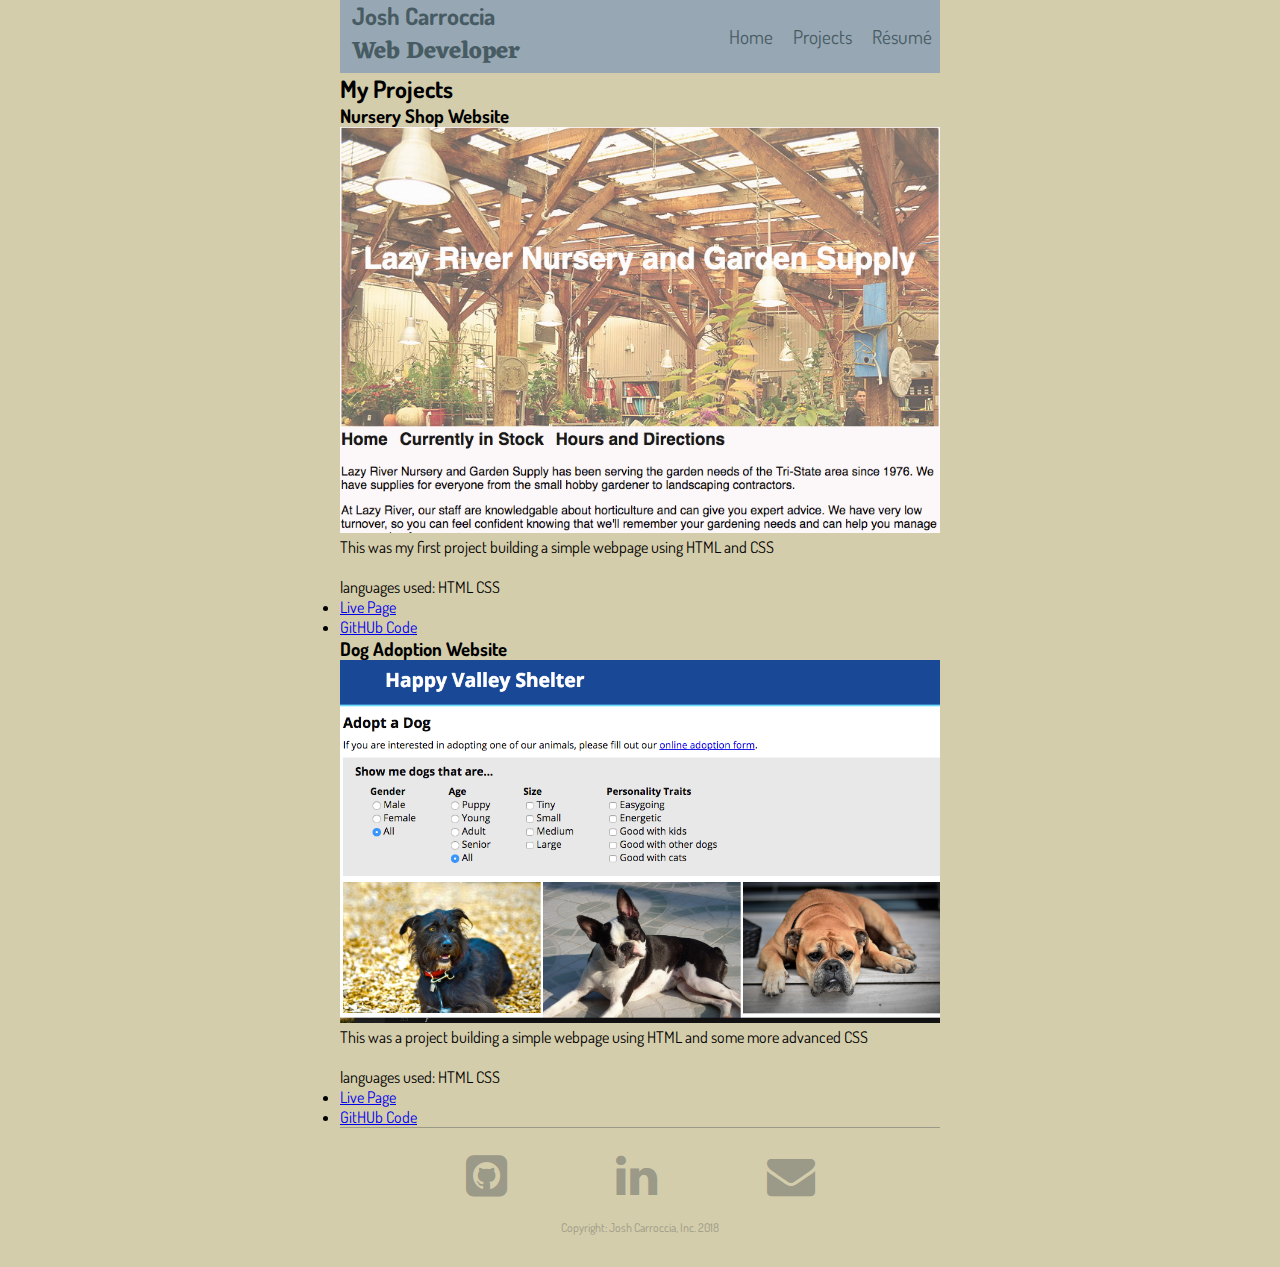
==== projects.html @ e6628724 "Completed initial homepage addded fonts/icons" ====
<!DOCTYPE html>
<html>
<head>
    <meta charset="utf-8" />
    <meta http-equiv="X-UA-Compatible" content="IE=edge">
    <title>Josh Carroccia - Projects</title>
    <meta name="viewport" content="width=device-width, initial-scale=1">
    <link rel="stylesheet" type="text/css" media="screen" href="style.css" />
    <link rel="stylesheet" href="https://cdnjs.cloudflare.com/ajax/libs/font-awesome/4.7.0/css/font-awesome.min.css">
    <link href="https://fonts.googleapis.com/css?family=Dosis|Eczar" rel="stylesheet">
</head>
<body>
    <header class="header">
        <h1>Josh Carroccia<br><span class="header-sub">Web Developer</span></h1>
        <nav class="main-nav">
            <ul class="main-nav__menu">
                <li class="main-nav__item"><a href="index.html">Home</a></li>
                <li class="main-nav__item"><a href="projects.html">Projects</a></li>
                <li class="main-nav__item"><a href="resume.html">Résumé</a></li>
            </ul>
        </nav>
    </header>
    <section class="project">
        <h2>My Projects</h2>
        <section class="project-info">
            <h3>Nursery Shop Website</h3>
            <img src = "lazyRiver.png">
                <p>
                This was my first project building a simple webpage using HTML and CSS<br>
                <br>
                languages used: HTML CSS
                </p>
                <ul>
                    <li><a href="#">Live Page</a></li>
                    <li><a href="#">GitHUb Code</a></li>
                </ul>
        </section>
        <section class="project-info">
                <h3>Dog Adoption Website</h3>
                <img src = "Dog-adoption.png">
                    <p>
                    This was a project building a simple webpage using HTML and some more advanced CSS<br>
                    <br>
                    languages used: HTML CSS
                    </p>
                    <ul>
                        <li><a href="#">Live Page</a></li>
                        <li><a href="#">GitHUb Code</a></li>
                    </ul>
            </section>
    </section>  
    <footer class="footer">
            <ul class="footer-contact"> 
                <li><a class="footer-contact__icon" href="#"><i class="fa fa-github-square"></i></a></li>
                <li><a class="footer-contact__icon" href="#"><i class="fa fa-linkedin"></i></a></li>
                <li><a class="footer-contact__icon" href="#"><i class="fa fa-envelope"></i></a></li>
            </ul>
        <p class="footer__info">Copyright: Josh Carroccia, Inc. 2018</p>
    </footer>
</body>
</html>
---- style.css ----
* {
    box-sizing: border-box;
    margin: 0;
    padding: 0;
}

body {
    max-width: 600px;
    margin: 0 auto;
    background-color: #D4CDAB;
    font-family: 'Dosis', sans-serif; 
}

img {
    max-width: 100%;
}

/* ******Header******** */
.header {
    display: flex;
    justify-content: space-between;
    background-color: #97A7B3;
}

.header-sub {
    font-family: 'Eczar';
}
.header h1 {
    font-size: 1.5rem;
    padding-left: .75rem;
    color: #475B63;
}
.main-nav{
    align-self: center;
    font-size: 1.2rem;
}

.main-nav__item {
    list-style: none;
    margin: 0 .5rem;
    display: inline;
}

.main-nav__item a{      
    text-decoration: none;
    color: #475B63;
}

.main-nav__item a:hover {
    text-decoration: underline;
    color: #9B9987;
}

/* **********About ME CSS*********** */

.aboutMe {
    margin: 1rem 0;   
    color: #475B63; 
}

.aboutMe__header {
    font-size: 2.25rem;
}

.aboutMe__main-image {
    max-width: 75%;
    text-align: center;
    margin: 1.5rem 3rem;
}

.aboutMe-info{
    padding: 0 2rem;
}

/* *************Projects CSS ************* */


/* *************Resume CSS ************* */


/* ***********FOOTER CSS *********** */

.footer {
    /* display: flex;
    flex-direction: column;
    justify-content: center;
    align-content: center; */
    border-top: 1px solid #9B9987;
    padding: 1rem 1rem;
    color: #9B9987;
    font-size: .75rem;
}
.footer-contact {
    display: flex;
    justify-content: space-evenly;
    flex-direction: row;
}


.footer-contact li {
    list-style: none;
}

.footer-contact a{
    color: #9B9987;
    text-decoration: none;
    font-size: 3rem;
}

.footer p {
    text-align: center;
    margin: 1rem 0;
}
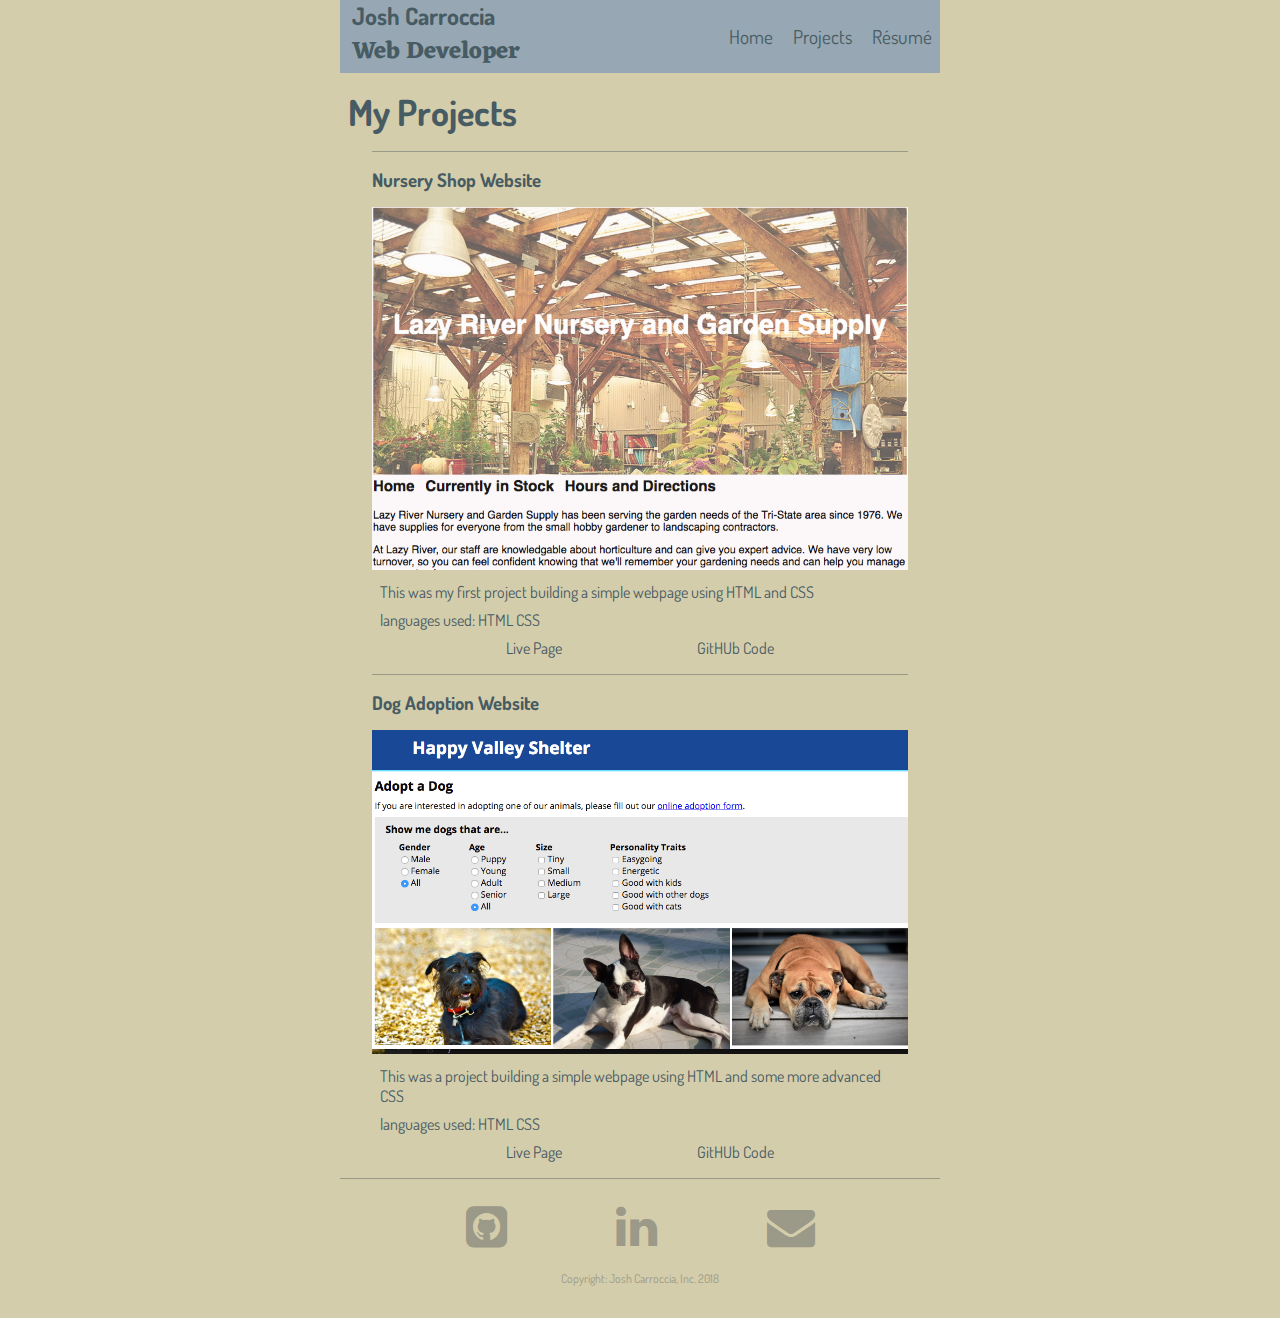
==== commit 2d7ebe90: "finished building intial projects page" ====
--- a/projects.html
+++ b/projects.html
@@ -20,32 +20,33 @@
             </ul>
         </nav>
     </header>
-    <section class="project">
-        <h2>My Projects</h2>
+    <h2 class="project-header">My Projects</h2>
+     <section class="project">
         <section class="project-info">
             <h3>Nursery Shop Website</h3>
             <img src = "lazyRiver.png">
                 <p>
-                This was my first project building a simple webpage using HTML and CSS<br>
-                <br>
+                This was my first project building a simple webpage using HTML and CSS
+                </p>
+                <p>
                 languages used: HTML CSS
                 </p>
-                <ul>
-                    <li><a href="#">Live Page</a></li>
-                    <li><a href="#">GitHUb Code</a></li>
+                <ul class="project-links">
+                    <li class="project-links__item"><a href="#">Live Page</a></li>
+                    <li class="project-links__item"><a href="#">GitHUb Code</a></li>
                 </ul>
         </section>
         <section class="project-info">
                 <h3>Dog Adoption Website</h3>
                 <img src = "Dog-adoption.png">
                     <p>
-                    This was a project building a simple webpage using HTML and some more advanced CSS<br>
-                    <br>
+                    This was a project building a simple webpage using HTML and some more advanced CSS
+                    <p>
                     languages used: HTML CSS
-                    </p>
-                    <ul>
-                        <li><a href="#">Live Page</a></li>
-                        <li><a href="#">GitHUb Code</a></li>
+                     </p>
+                    <ul class="project-links">
+                        <li class="project-links__item"><a href="#">Live Page</a></li>
+                        <li class="project-links__item"><a href="#">GitHUb Code</a></li>
                     </ul>
             </section>
     </section>  
--- a/style.css
+++ b/style.css
@@ -48,7 +48,7 @@
 
 .main-nav__item a:hover {
     text-decoration: underline;
-    color: #9B9987;
+    color: #DBE9EE;
 }
 
 /* **********About ME CSS*********** */
@@ -73,7 +73,52 @@
 }
 
 /* *************Projects CSS ************* */
+.project-header {
+    margin: 1rem 0 0 .5rem;
+    font-size: 2.25rem;
+    color: #475B63; 
+}
+.project {
+    display: flex;
+    flex-direction: column;
+    justify-content: flex-start;
+    margin: 0 2rem;  
+    color: #475B63; 
+}
 
+.project-info {
+    max-width: 100%;
+    border-top: 1px solid #9B9987;
+    margin-top: 1rem;
+}
+
+.project-info h3 {
+    margin: 1rem 0;
+    font-weight: bold;
+}
+
+.project-info p {
+    margin: .5rem .5rem;
+}
+
+.project-links {
+    display: flex;
+    justify-content: space-evenly;
+}
+
+.project-links__item {
+    list-style: none;
+}
+
+.project-links__item a {
+    text-decoration: none;
+    color: #475B63;
+}
+
+.project-links__item a:hover {
+    text-decoration: underline;
+    color: #DBE9EE;
+}
 
 /* *************Resume CSS ************* */
 
@@ -86,6 +131,7 @@
     justify-content: center;
     align-content: center; */
     border-top: 1px solid #9B9987;
+    margin-top: 1rem;
     padding: 1rem 1rem;
     color: #9B9987;
     font-size: .75rem;
@@ -107,6 +153,11 @@
     font-size: 3rem;
 }
 
+.footer-contact a:hover{
+    color: #DBE9EE;
+    text-decoration: none;
+    font-size: 4rem;
+}
 .footer p {
     text-align: center;
     margin: 1rem 0;
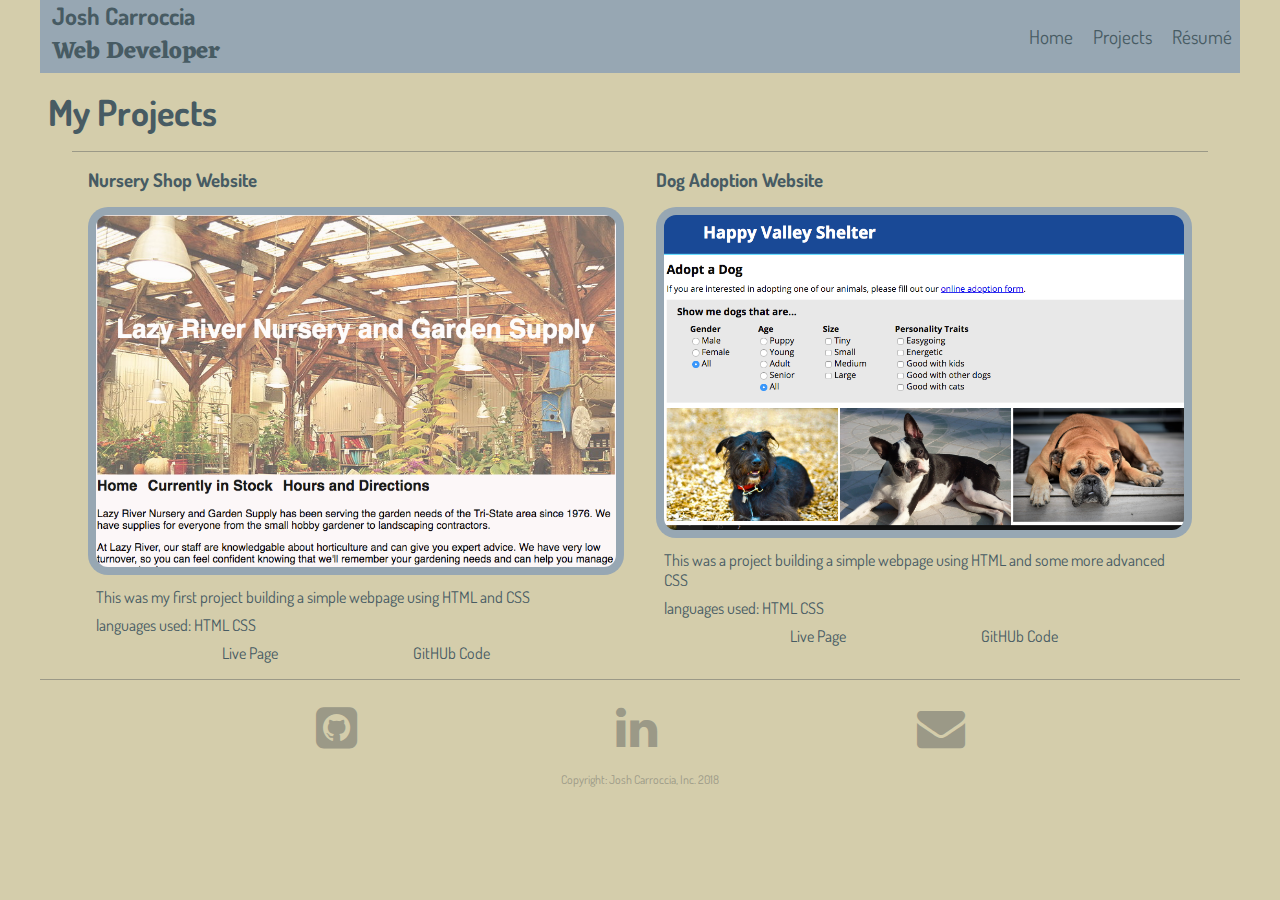
==== commit 7f686b40: "Added resume updates and responsiveness" ====
--- a/projects.html
+++ b/projects.html
@@ -32,8 +32,8 @@
                 languages used: HTML CSS
                 </p>
                 <ul class="project-links">
-                    <li class="project-links__item"><a href="#">Live Page</a></li>
-                    <li class="project-links__item"><a href="#">GitHUb Code</a></li>
+                    <li class="project-links__item"><a href="https://typhoon-icicle.glitch.me/">Live Page</a></li>
+                    <li class="project-links__item"><a href="https://github.com/momentum-cohort-2018-07/lab-w1d3-carrocciaj/tree/development/lazyRiver">GitHUb Code</a></li>
                 </ul>
         </section>
         <section class="project-info">
@@ -45,16 +45,16 @@
                     languages used: HTML CSS
                      </p>
                     <ul class="project-links">
-                        <li class="project-links__item"><a href="#">Live Page</a></li>
-                        <li class="project-links__item"><a href="#">GitHUb Code</a></li>
+                        <li class="project-links__item"><a href="https://lava-eye.glitch.me/">Live Page</a></li>
+                        <li class="project-links__item"><a href="https://github.com/momentum-cohort-2018-07/lab-w1d3-carrocciaj/tree/development/adoption">GitHUb Code</a></li>
                     </ul>
             </section>
     </section>  
     <footer class="footer">
             <ul class="footer-contact"> 
-                <li><a class="footer-contact__icon" href="#"><i class="fa fa-github-square"></i></a></li>
-                <li><a class="footer-contact__icon" href="#"><i class="fa fa-linkedin"></i></a></li>
-                <li><a class="footer-contact__icon" href="#"><i class="fa fa-envelope"></i></a></li>
+                <li><a class="footer-contact__icon" href="https://github.com/carrocciaj"><i class="fa fa-github-square"></i></a></li>
+                <li><a class="footer-contact__icon" href="https://www.linkedin.com/in/joshcarroccia/"><i class="fa fa-linkedin"></i></a></li>
+                <li><a class="footer-contact__icon" href="mailto:agr.carroccia@gmail.com"><i class="fa fa-envelope"></i></a></li>
             </ul>
         <p class="footer__info">Copyright: Josh Carroccia, Inc. 2018</p>
     </footer>
--- a/style.css
+++ b/style.css
@@ -92,6 +92,14 @@
     margin-top: 1rem;
 }
 
+.project-info img {
+    border-radius: 20px;
+    /* border: 2px solid #9B9987; */
+    padding: .5rem;
+    background-color: #97A7B3;
+
+}
+
 .project-info h3 {
     margin: 1rem 0;
     font-weight: bold;
@@ -122,6 +130,75 @@
 
 /* *************Resume CSS ************* */
 
+.resume-container {
+    display: flex;
+    justify-content: flex-start;
+    color: #475B63; 
+}
+
+.headshot {
+    border-radius: 50%;
+}
+.sidebar {
+    max-width: 25%;
+    margin: 1rem;
+    padding-right: .5rem;
+    border-right: 1px solid #9B9987;
+}
+
+.sidebar-items__title {
+    font-size: 1.5rem;
+    font-weight: bold;
+    
+}
+.sidebar-items__title li{
+    list-style: none;
+    font-size: 1rem;
+    padding-left: .5rem;
+}
+
+.resume {
+    max-width: 75%;
+    margin: 1rem;
+    /* border: 1px solid green; */
+}
+
+.resume h2 {
+    margin-bottom: .5rem;
+    font-size: 2rem;
+    font-weight: bold;
+    /* border: 1px solid red; */
+}
+.resume-info__school dl{
+    font-size: 1.5rem;
+    padding-bottom: 1rem;
+    margin-bottom: 1rem;
+    border-bottom: 1px solid #9B9987;
+}
+.resume-info__school dt{
+    font-size: 1.25rem;
+    margin-left: .5rem;
+    /* border: 1px solid blue; */
+}
+.resume-info__school dd{
+    font-size: 1rem;
+    margin-left: 1rem;
+    /* border: 1px solid blue; */
+}
+
+.resume-info__work {
+    font-size: 1.5rem; 
+}
+.resume-info__title{
+    font-size: 1.25rem;
+    list-style: none;
+    margin-left: .5rem;
+}
+.resume-info__worklist {
+    font-size: 1rem;
+    margin-left: 2rem;
+    margin-bottom: 1rem;
+}
 
 /* ***********FOOTER CSS *********** */
 
@@ -156,7 +233,7 @@
 .footer-contact a:hover{
     color: #DBE9EE;
     text-decoration: none;
-    font-size: 4rem;
+    font-size: 3.5rem;
 }
 .footer p {
     text-align: center;
@@ -164,3 +241,37 @@
 }
 
 
+/* Responsive for once it hit 768px */
+
+@media only screen and (min-width: 600px){
+    body {
+        max-width: 1200px;
+    }
+
+    .aboutMe {
+        display: flex;
+        justify-content: flex-start;
+    }
+
+   .aboutMe-info {
+        max-width: 50%;
+        padding: 0;
+   }
+
+   .aboutMe-info img {
+       padding: 0;
+       
+   }
+   
+   .aboutMe-info p {
+       margin: 2rem 0 0 0;
+   }
+    .project {
+        flex-direction: row;
+    }
+
+    .project-info {
+        max-width: 50%;
+        padding: 0 1rem;
+    }
+}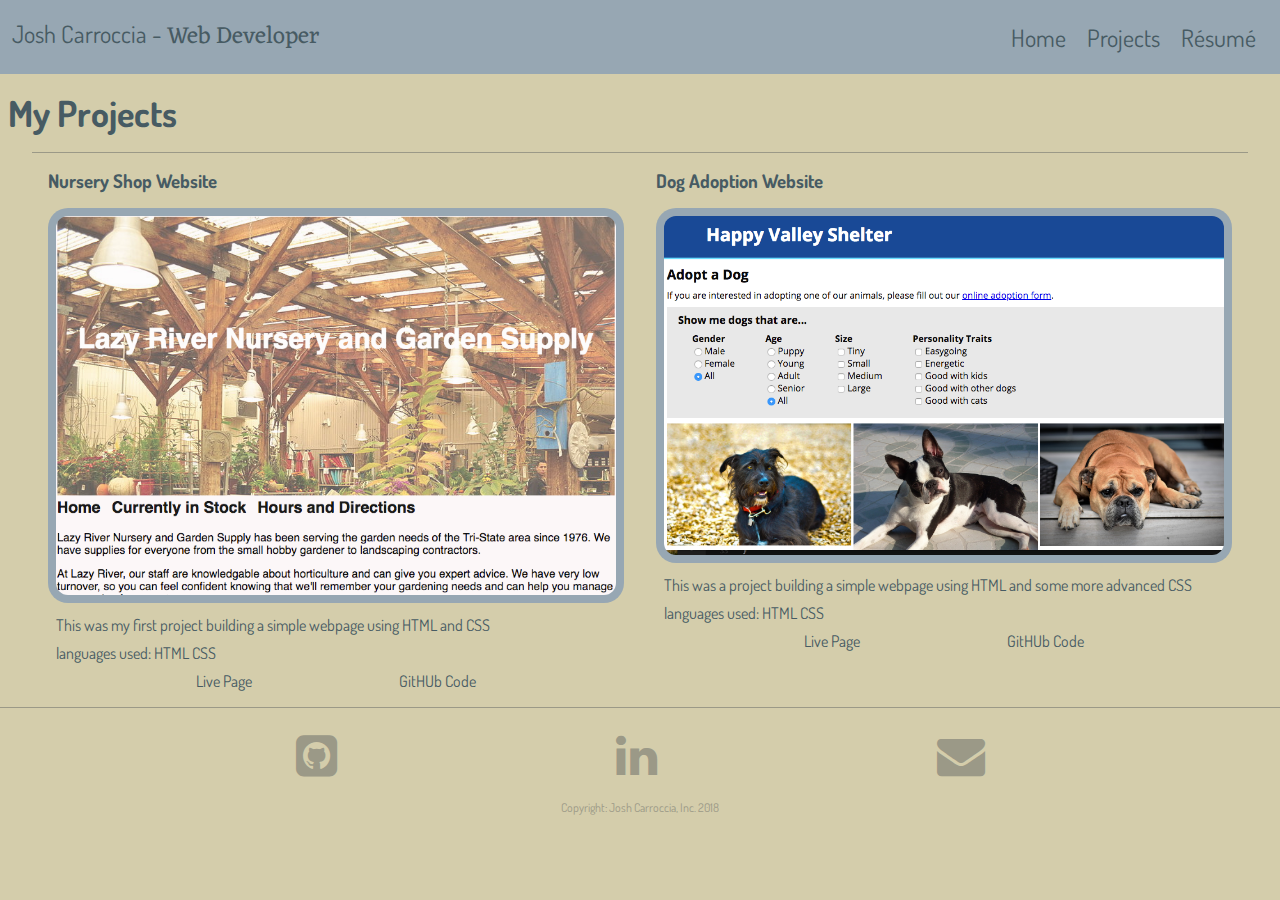
==== commit a89bb35c: "fixed typos and syntax erros" ====
--- a/projects.html
+++ b/projects.html
@@ -12,6 +12,7 @@
 <body>
     <header class="header">
         <h1>Josh Carroccia<br><span class="header-sub">Web Developer</span></h1>
+        <div class="header-desk">Josh Carroccia - <span class="header-sub">Web Developer</span></div>
         <nav class="main-nav">
             <ul class="main-nav__menu">
                 <li class="main-nav__item"><a href="index.html">Home</a></li>
@@ -41,6 +42,7 @@
                 <img src = "Dog-adoption.png">
                     <p>
                     This was a project building a simple webpage using HTML and some more advanced CSS
+                    </p>
                     <p>
                     languages used: HTML CSS
                      </p>
--- a/style.css
+++ b/style.css
@@ -20,6 +20,10 @@
     display: flex;
     justify-content: space-between;
     background-color: #97A7B3;
+}
+
+.header-desk {
+    display:none;
 }
 
 .header-sub {
@@ -245,7 +249,23 @@
 
 @media only screen and (min-width: 600px){
     body {
-        max-width: 1200px;
+        max-width: 1300px;
+    }
+
+    .header h1 {
+        display: none;
+    }
+
+    .header-desk{
+        display: inline;
+        font-size: 1.5rem;
+        padding: 1rem .75rem;
+        color: #475B63;
+    }
+
+    .main-nav {
+        font-size: 1.5rem;
+        margin-right: 1rem;
     }
 
     .aboutMe {
@@ -256,15 +276,17 @@
    .aboutMe-info {
         max-width: 50%;
         padding: 0;
+        margin: 0;
    }
 
    .aboutMe-info img {
        padding: 0;
-       
+       max-height: 100%;
    }
    
    .aboutMe-info p {
        margin: 2rem 0 0 0;
+       font-size: 1.5rem;
    }
     .project {
         flex-direction: row;
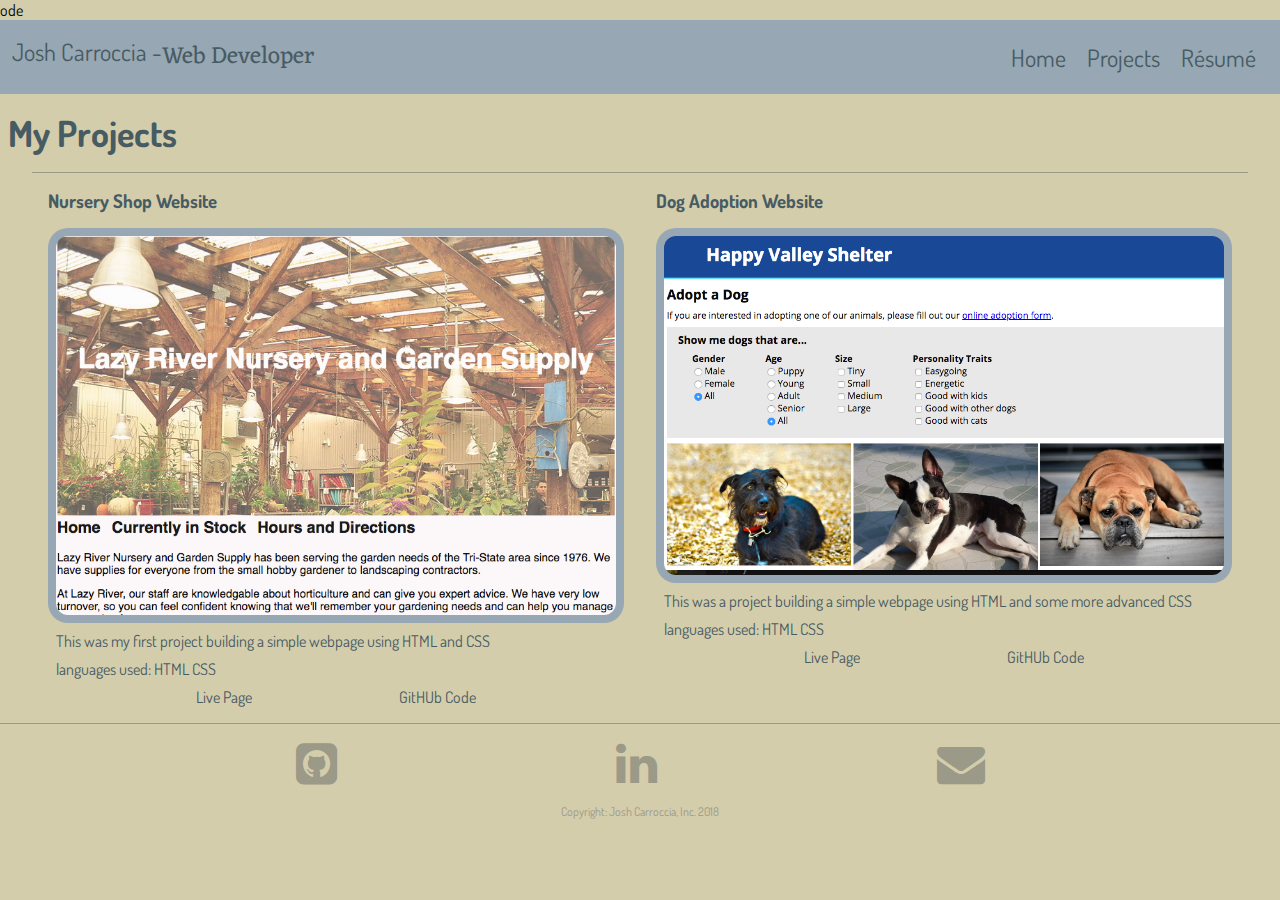
==== commit 1848e3b7: "added animation to footer" ====
--- a/projects.html
+++ b/projects.html
@@ -1,4 +1,4 @@
-<!DOCTYPE html>
+ode<!DOCTYPE html>
 <html>
 <head>
     <meta charset="utf-8" />
--- a/style.css
+++ b/style.css
@@ -146,7 +146,7 @@
 .sidebar {
     max-width: 25%;
     margin: 1rem;
-    padding-right: .5rem;
+    padding-right: 2rem;
     border-right: 1px solid #9B9987;
 }
 
@@ -228,6 +228,11 @@
     list-style: none;
 }
 
+.footer-contact li:hover {
+    animation-name: shake;
+    animation-duration: 1s;
+}
+
 .footer-contact a{
     color: #9B9987;
     text-decoration: none;
@@ -237,7 +242,6 @@
 .footer-contact a:hover{
     color: #DBE9EE;
     text-decoration: none;
-    font-size: 3.5rem;
 }
 .footer p {
     text-align: center;
@@ -257,7 +261,7 @@
     }
 
     .header-desk{
-        display: inline;
+        display:flex;
         font-size: 1.5rem;
         padding: 1rem .75rem;
         color: #475B63;
@@ -296,4 +300,22 @@
         max-width: 50%;
         padding: 0 1rem;
     }
+}
+
+@keyframes shake {
+  0% 100% {
+      transform: translate(-25%);
+  }
+
+  25% {
+    transform: translate(25%);
+  }
+
+  50% {
+    transform: translate(-25%);
+  }
+
+  75% {
+    transform: translate(25%);
+  }
 }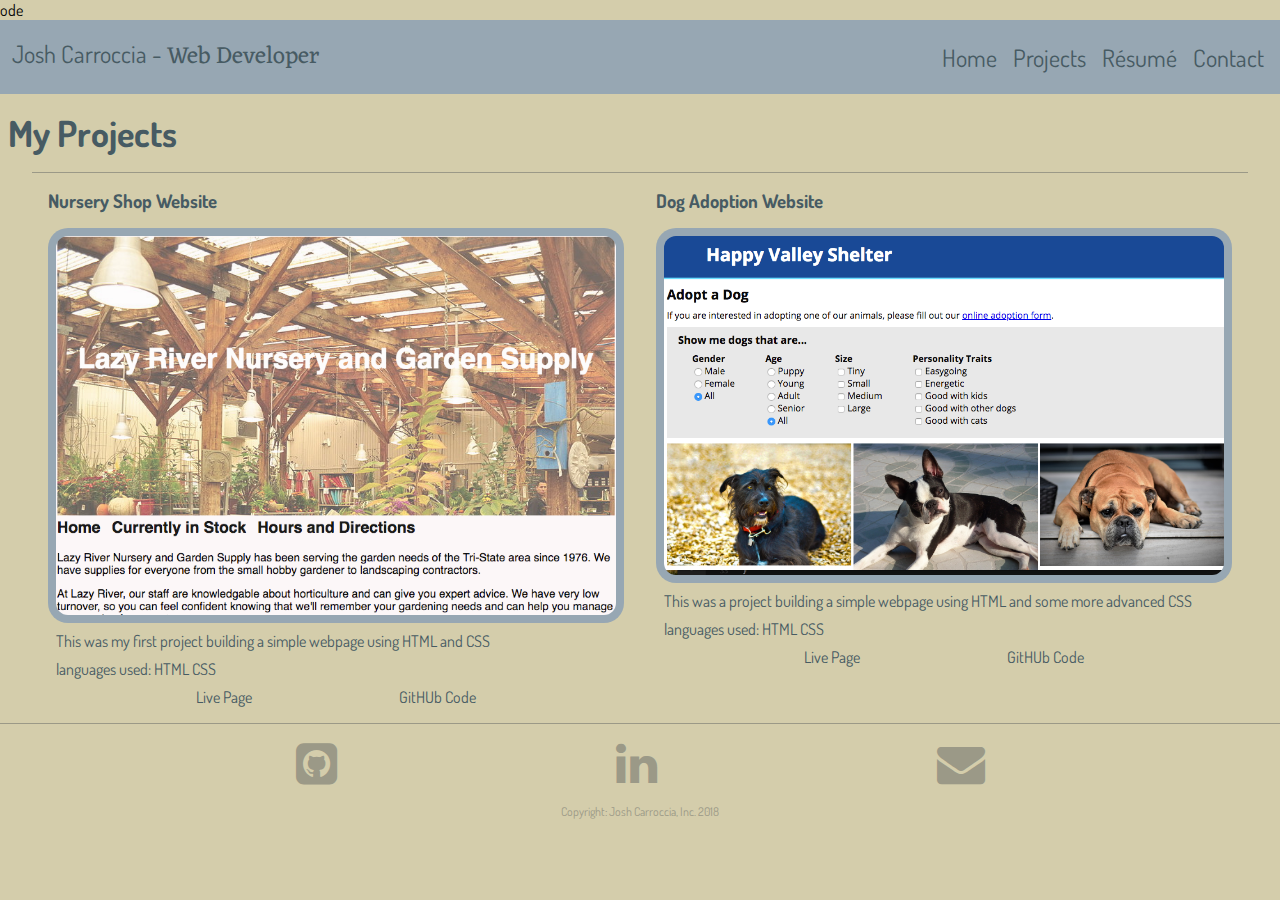
==== commit c0aaae68: "added a tag edits and contacts button" ====
--- a/projects.html
+++ b/projects.html
@@ -18,6 +18,7 @@
                 <li class="main-nav__item"><a href="index.html">Home</a></li>
                 <li class="main-nav__item"><a href="projects.html">Projects</a></li>
                 <li class="main-nav__item"><a href="resume.html">Résumé</a></li>
+                <li class="main-nav__item"><a href="#contact">Contact</a></li>
             </ul>
         </nav>
     </header>
@@ -33,8 +34,8 @@
                 languages used: HTML CSS
                 </p>
                 <ul class="project-links">
-                    <li class="project-links__item"><a href="https://typhoon-icicle.glitch.me/">Live Page</a></li>
-                    <li class="project-links__item"><a href="https://github.com/momentum-cohort-2018-07/lab-w1d3-carrocciaj/tree/development/lazyRiver">GitHUb Code</a></li>
+                    <li class="project-links__item"><a target="_blank" href="https://typhoon-icicle.glitch.me/">Live Page</a></li>
+                    <li class="project-links__item"><a target="_blank" href="https://github.com/momentum-cohort-2018-07/lab-w1d3-carrocciaj/tree/development/lazyRiver">GitHUb Code</a></li>
                 </ul>
         </section>
         <section class="project-info">
@@ -47,16 +48,16 @@
                     languages used: HTML CSS
                      </p>
                     <ul class="project-links">
-                        <li class="project-links__item"><a href="https://lava-eye.glitch.me/">Live Page</a></li>
-                        <li class="project-links__item"><a href="https://github.com/momentum-cohort-2018-07/lab-w1d3-carrocciaj/tree/development/adoption">GitHUb Code</a></li>
+                        <li class="project-links__item"><a target="_blank" href="https://lava-eye.glitch.me/">Live Page</a></li>
+                        <li class="project-links__item"><a target="_blank" href="https://github.com/momentum-cohort-2018-07/lab-w1d3-carrocciaj/tree/development/adoption">GitHUb Code</a></li>
                     </ul>
             </section>
     </section>  
-    <footer class="footer">
+    <footer class="footer" id="contact">
             <ul class="footer-contact"> 
-                <li><a class="footer-contact__icon" href="https://github.com/carrocciaj"><i class="fa fa-github-square"></i></a></li>
-                <li><a class="footer-contact__icon" href="https://www.linkedin.com/in/joshcarroccia/"><i class="fa fa-linkedin"></i></a></li>
-                <li><a class="footer-contact__icon" href="mailto:agr.carroccia@gmail.com"><i class="fa fa-envelope"></i></a></li>
+                <li><a class="footer-contact__icon" target="_blank" href="https://github.com/carrocciaj"><i class="fa fa-github-square"></i></a></li>
+                <li><a class="footer-contact__icon" target="_blank" href="https://www.linkedin.com/in/joshcarroccia/"><i class="fa fa-linkedin"></i></a></li>
+                <li><a class="footer-contact__icon" target="_blank" href="mailto:agr.carroccia@gmail.com"><i class="fa fa-envelope"></i></a></li>
             </ul>
         <p class="footer__info">Copyright: Josh Carroccia, Inc. 2018</p>
     </footer>
--- a/style.css
+++ b/style.css
@@ -38,11 +38,14 @@
     align-self: center;
     font-size: 1.2rem;
 }
-
+.main-nav__menu {
+    display: flex;
+    flex-direction: row;
+    justify-content: space-evenly;
+}
 .main-nav__item {
     list-style: none;
-    margin: 0 .5rem;
-    display: inline;
+    margin-right: .25rem;
 }
 
 .main-nav__item a{      
@@ -63,6 +66,7 @@
 }
 
 .aboutMe__header {
+
     font-size: 2.25rem;
 }
 
@@ -210,7 +214,7 @@
     /* display: flex;
     flex-direction: column;
     justify-content: center;
-    align-content: center; */
+    align-content: center; */ 
     border-top: 1px solid #9B9987;
     margin-top: 1rem;
     padding: 1rem 1rem;
@@ -261,7 +265,9 @@
     }
 
     .header-desk{
-        display:flex;
+        display: inline-block;
+        white-space: nowrap;
+        width: 100%;
         font-size: 1.5rem;
         padding: 1rem .75rem;
         color: #475B63;
@@ -269,6 +275,10 @@
 
     .main-nav {
         font-size: 1.5rem;
+        /* margin-right: 1rem; */
+    }
+
+    .main-nav__item {
         margin-right: 1rem;
     }
 
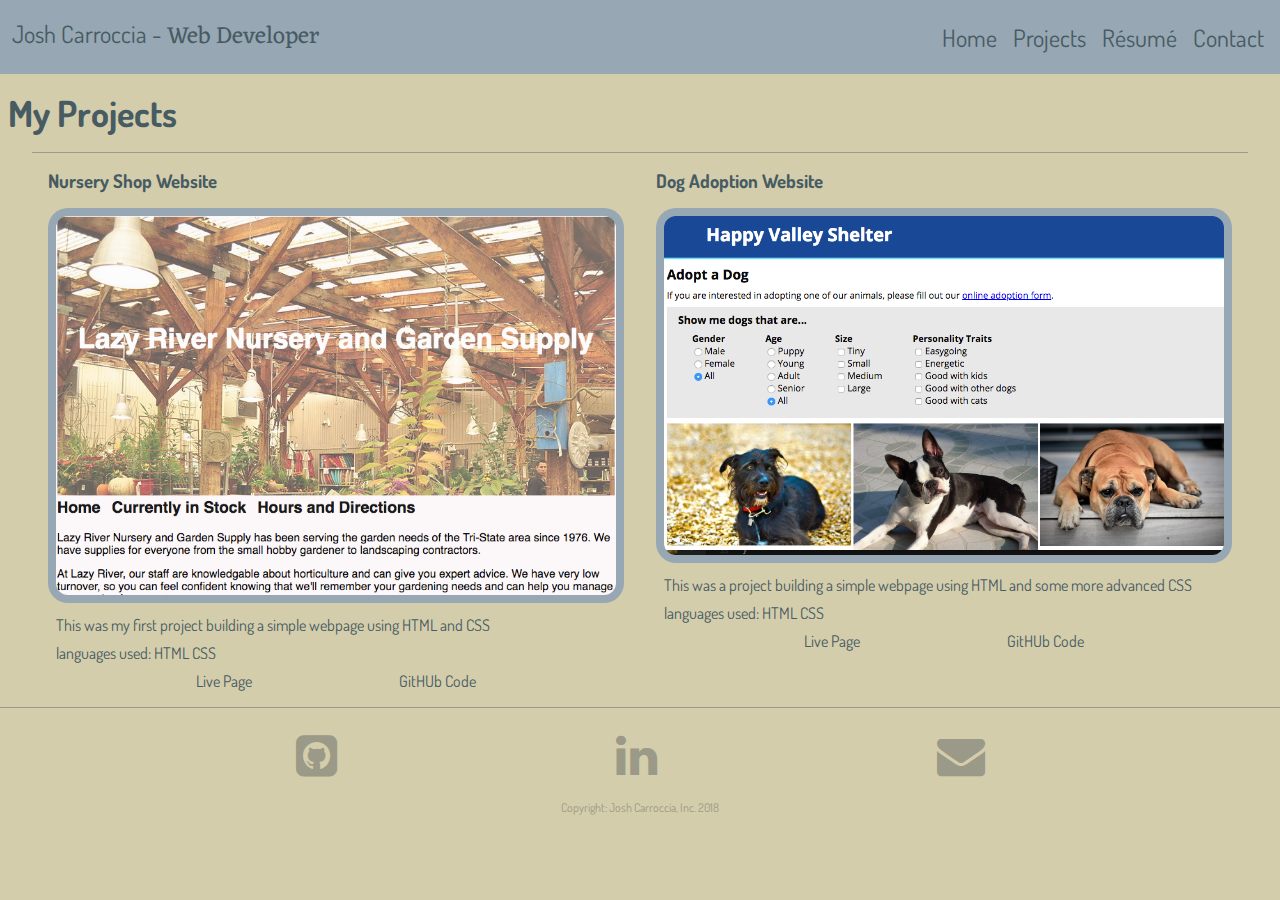
==== commit 8b56daaa: "fixed typos" ====
--- a/projects.html
+++ b/projects.html
@@ -1,4 +1,4 @@
-ode<!DOCTYPE html>
+<!DOCTYPE html>
 <html>
 <head>
     <meta charset="utf-8" />
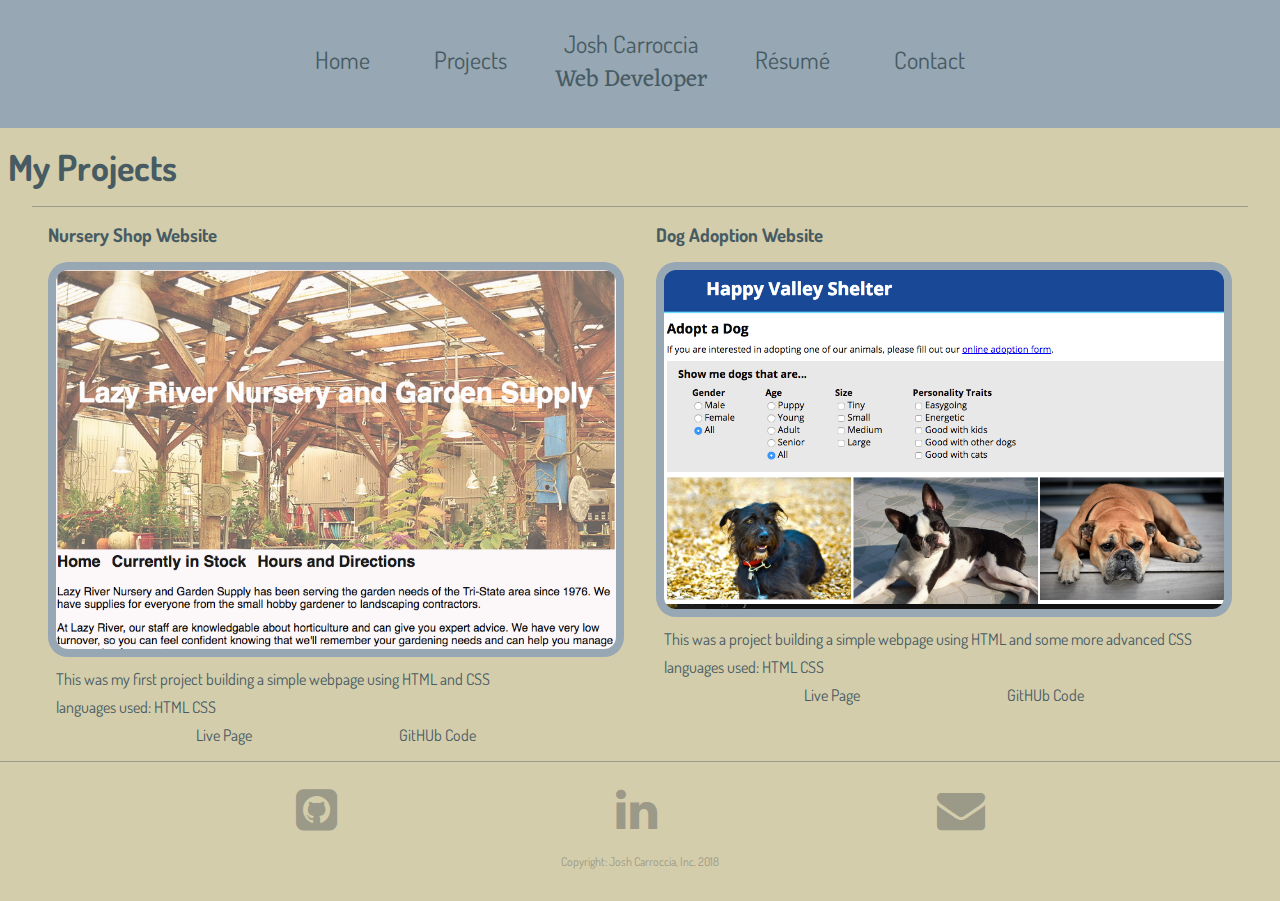
==== commit 1ff2c976: "updated the header added corresponding css for head" ====
--- a/projects.html
+++ b/projects.html
@@ -11,12 +11,12 @@
 </head>
 <body>
     <header class="header">
-        <h1>Josh Carroccia<br><span class="header-sub">Web Developer</span></h1>
-        <div class="header-desk">Josh Carroccia - <span class="header-sub">Web Developer</span></div>
+        <h1 class="header-moblie">Josh Carroccia<br><span class="header-sub">Web Developer</span></h1>
         <nav class="main-nav">
             <ul class="main-nav__menu">
                 <li class="main-nav__item"><a href="index.html">Home</a></li>
                 <li class="main-nav__item"><a href="projects.html">Projects</a></li>
+                <li class="header-desk">Josh Carroccia<br><span class="header-sub">Web Developer</span></li>
                 <li class="main-nav__item"><a href="resume.html">Résumé</a></li>
                 <li class="main-nav__item"><a href="#contact">Contact</a></li>
             </ul>
--- a/style.css
+++ b/style.css
@@ -18,8 +18,10 @@
 /* ******Header******** */
 .header {
     display: flex;
+    /* text-decoration: column; */
     justify-content: space-between;
     background-color: #97A7B3;
+    /* height: 150px; */
 }
 
 .header-desk {
@@ -34,6 +36,10 @@
     padding-left: .75rem;
     color: #475B63;
 }
+
+.header-desk {
+    display: none;
+}
 .main-nav{
     align-self: center;
     font-size: 1.2rem;
@@ -42,6 +48,7 @@
     display: flex;
     flex-direction: row;
     justify-content: space-evenly;
+    align-content: center;
 }
 .main-nav__item {
     list-style: none;
@@ -260,26 +267,34 @@
         max-width: 1300px;
     }
 
+    .header {
+        justify-content: space-evenly;
+        height: 8rem;
+    }
     .header h1 {
         display: none;
     }
 
     .header-desk{
-        display: inline-block;
+        /* padding: 2.25rem 0 0 0; */
+        list-style: none;
+        display: block;
         white-space: nowrap;
-        width: 100%;
+        /* width: 100%; */
+        margin: 0 1rem;
         font-size: 1.5rem;
-        padding: 1rem .75rem;
+        text-align: center;
         color: #475B63;
     }
 
     .main-nav {
         font-size: 1.5rem;
+        /* margin: 1rem 3rem; */
+    }
+
+    .main-nav__item {
+        margin: 1rem 2rem;
         /* margin-right: 1rem; */
-    }
-
-    .main-nav__item {
-        margin-right: 1rem;
     }
 
     .aboutMe {
